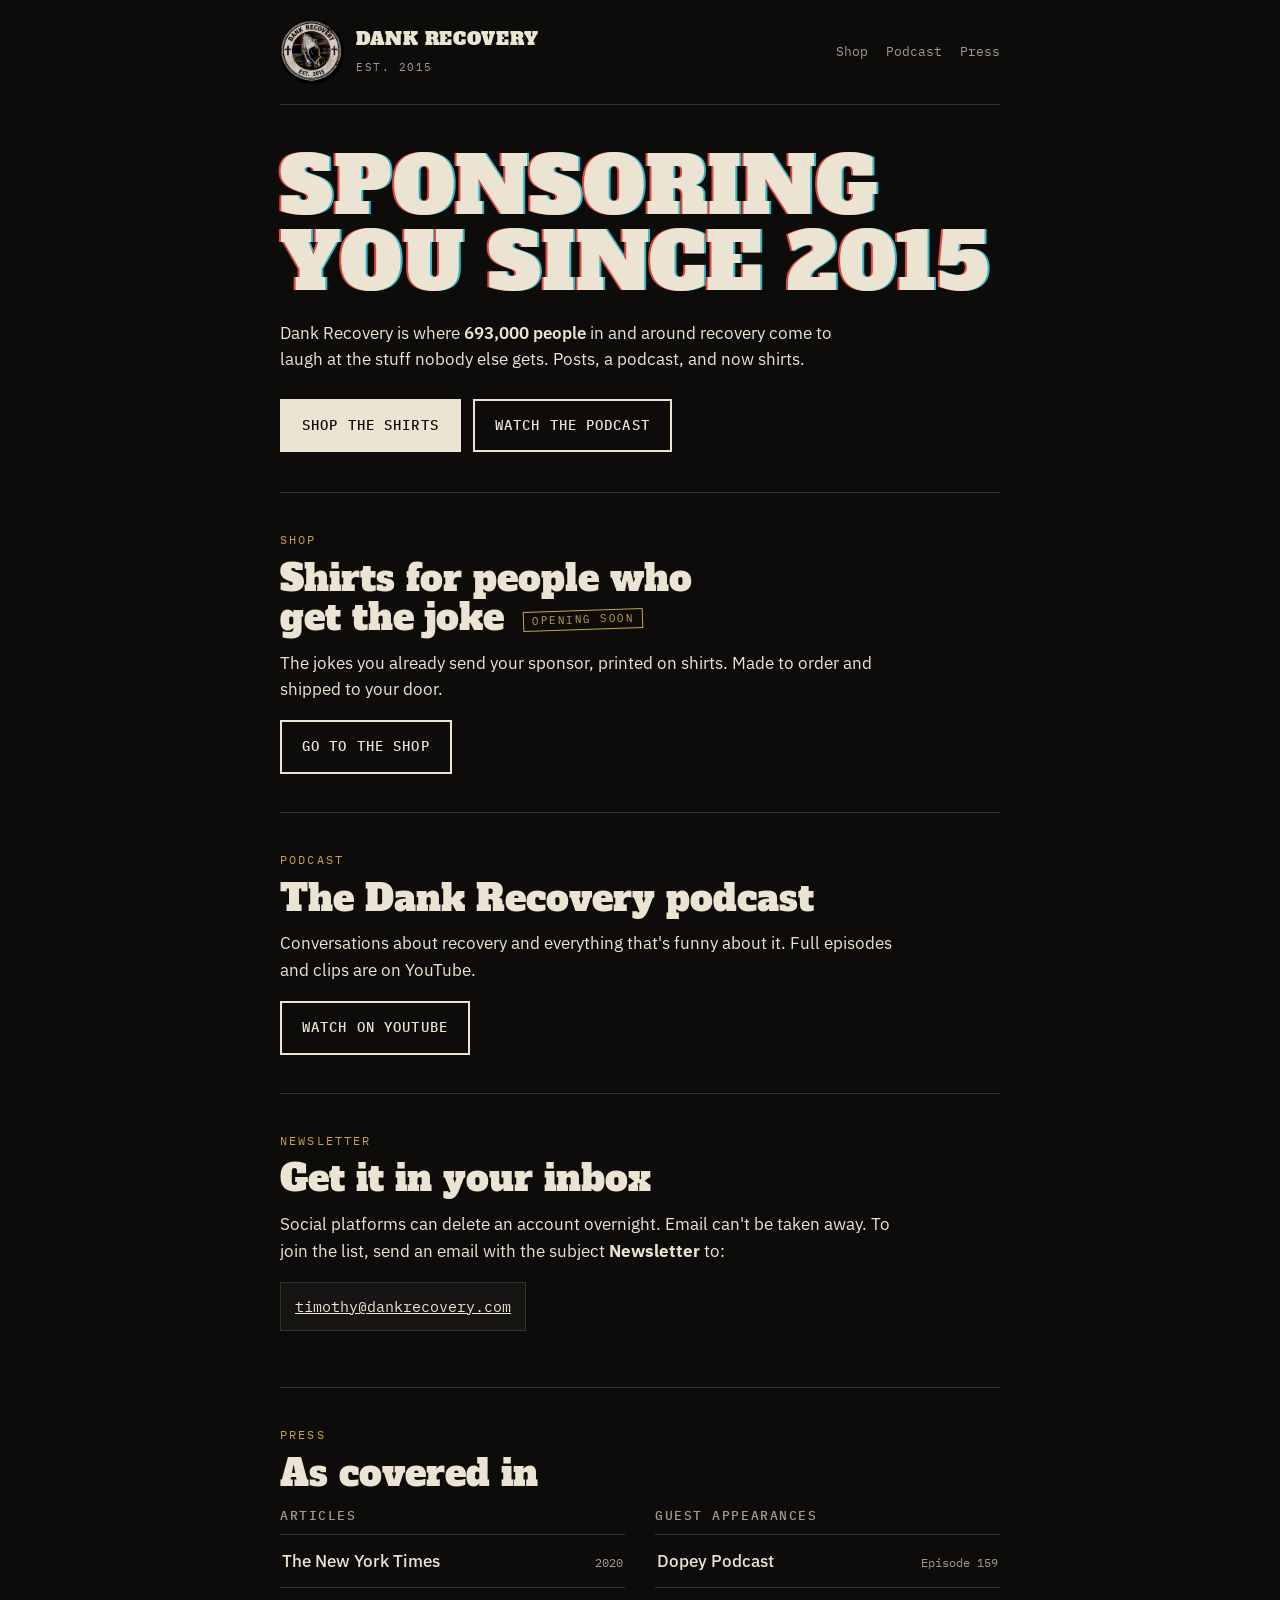
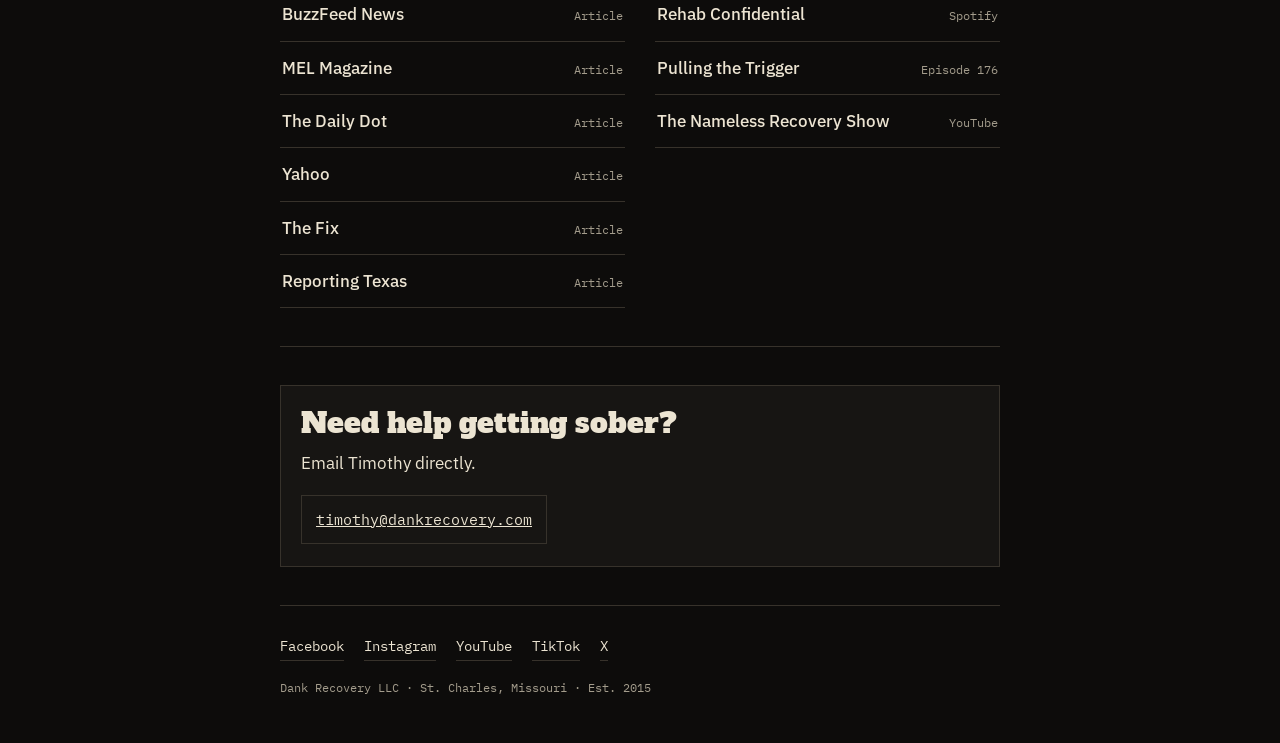
==== index.html @ 9c5b424f "Add dankrecovery.com homepage and /shop forward to the store Homepage, logo, 404 page, /shop redirec" ====
<!DOCTYPE html>
<html lang="en">
<head>
<meta charset="utf-8">
<meta name="viewport" content="width=device-width, initial-scale=1">
<title>Dank Recovery</title>
<meta name="description" content="Dank Recovery: sponsoring you since 2015. The podcast, the press and the shop.">
<link rel="canonical" href="https://dankrecovery.com/">
<link rel="icon" href="/logo.jpg">
<meta property="og:title" content="Dank Recovery">
<meta property="og:description" content="Sponsoring you since 2015. The podcast, the press and the shop.">
<meta property="og:image" content="https://dankrecovery.com/logo.jpg">
<meta property="og:url" content="https://dankrecovery.com/">
<link rel="preconnect" href="https://fonts.googleapis.com">
<link rel="preconnect" href="https://fonts.gstatic.com" crossorigin>
<link href="https://fonts.googleapis.com/css2?family=Alfa+Slab+One&family=IBM+Plex+Mono:wght@400;500&family=IBM+Plex+Sans:wght@400;500;600&display=swap" rel="stylesheet">
<style>
  /* Layout idea: one left-aligned column like a photocopied meeting flyer; ruled sections, stamped labels, a coin seal in the header. Single dark theme by choice. */
  :root {
    color-scheme: dark;
    --ink: #0d0c0b;
    --panel: #171513;
    --bone: #ece4d2;
    --ash: #a39c8c;
    --rule: #37322b;
    --brass: #c9a24a;
    --ghost-a: #e0483c;
    --ghost-b: #35b8c4;
    --display: "Alfa Slab One", "Rockwell", "Georgia", serif;
    --body: "IBM Plex Sans", "Helvetica Neue", Arial, sans-serif;
    --mono: "IBM Plex Mono", "Courier New", monospace;
  }
  * { box-sizing: border-box; }
  html { -webkit-text-size-adjust: 100%; }
  body {
    margin: 0;
    background: var(--ink);
    color: var(--bone);
    font-family: var(--body);
    font-size: 17px;
    line-height: 1.55;
  }
  a { color: inherit; }
  a:focus-visible, button:focus-visible { outline: 2px solid var(--brass); outline-offset: 3px; }
  .wrap { max-width: 760px; margin: 0 auto; padding: 0 20px; }

  header.top {
    display: flex; align-items: center; justify-content: space-between; gap: 16px;
    padding: 20px 0; border-bottom: 1px solid var(--rule);
  }
  .brand { display: flex; align-items: center; gap: 12px; text-decoration: none; }
  .seal {
    width: 64px; height: 64px; flex: none; border-radius: 50%; display: block; object-fit: cover;
  }
  .brand-name { font-family: var(--display); font-size: 18px; letter-spacing: .04em; line-height: 1.1; }
  .brand-est { font-family: var(--mono); font-size: 11px; letter-spacing: .14em; color: var(--ash); }
  nav.top-nav { display: flex; flex-wrap: wrap; gap: 6px 18px; font-family: var(--mono); font-size: 13px; }
  nav.top-nav a { text-decoration: none; color: var(--ash); padding: 6px 0; }
  nav.top-nav a:hover { color: var(--bone); }

  .hero { padding: 44px 0 40px; border-bottom: 1px solid var(--rule); }
  h1 {
    font-family: var(--display); font-weight: 400;
    font-size: clamp(40px, 11vw, 78px); line-height: .98; letter-spacing: .01em;
    margin: 0 0 18px; text-wrap: balance; text-transform: uppercase;
    text-shadow: -2px 0 0 var(--ghost-a), 2px 0 0 var(--ghost-b);
  }
  .lede { max-width: 34em; margin: 0 0 26px; color: var(--bone); }
  .lede b { font-weight: 600; }
  .actions { display: flex; flex-wrap: wrap; gap: 12px; }
  .btn {
    display: inline-block; text-decoration: none; font-family: var(--mono); font-weight: 500;
    font-size: 14px; letter-spacing: .08em; text-transform: uppercase;
    padding: 14px 20px; border: 2px solid var(--bone);
  }
  .btn.primary { background: var(--bone); color: var(--ink); }
  .btn.primary:hover { background: var(--brass); border-color: var(--brass); }
  .btn:hover { border-color: var(--brass); color: var(--brass); }
  .btn.primary:hover { color: var(--ink); }

  section { padding: 38px 0; border-bottom: 1px solid var(--rule); }
  .label {
    font-family: var(--mono); font-size: 12px; letter-spacing: .18em; text-transform: uppercase;
    color: var(--brass); margin: 0 0 10px;
  }
  h2 {
    font-family: var(--display); font-weight: 400; font-size: clamp(26px, 6.5vw, 36px);
    line-height: 1.08; margin: 0 0 12px; text-wrap: balance;
  }
  section p { max-width: 36em; margin: 0 0 18px; }
  .muted { color: var(--ash); }
  .tag {
    display: inline-block; font-family: var(--mono); font-size: 11px; letter-spacing: .14em;
    text-transform: uppercase; border: 1px solid var(--brass); color: var(--brass);
    padding: 3px 8px; margin-left: 8px; vertical-align: middle; transform: rotate(-2deg);
  }
  .address {
    font-family: var(--mono); font-size: 15px; background: var(--panel);
    border: 1px solid var(--rule); padding: 12px 14px; display: inline-block; word-break: break-all;
  }

  ul.links { list-style: none; margin: 0; padding: 0; display: grid; gap: 0; }
  ul.links li { border-top: 1px solid var(--rule); }
  ul.links li:last-child { border-bottom: 1px solid var(--rule); }
  ul.links a {
    display: flex; justify-content: space-between; align-items: baseline; gap: 16px;
    padding: 13px 2px; text-decoration: none;
  }
  ul.links a:hover .name { color: var(--brass); }
  ul.links .name { font-weight: 500; }
  ul.links .meta { font-family: var(--mono); font-size: 12px; color: var(--ash); text-align: right; flex: none; }
  .cols { display: grid; gap: 30px; grid-template-columns: 1fr; }
  @media (min-width: 640px) { .cols { grid-template-columns: 1fr 1fr; } }
  h3 { font-family: var(--mono); font-weight: 500; font-size: 13px; letter-spacing: .12em; text-transform: uppercase; color: var(--ash); margin: 0 0 8px; }

  .help { background: var(--panel); border: 1px solid var(--rule); padding: 22px 20px; }
  .help h2 { font-size: clamp(22px, 5.5vw, 28px); }

  footer { padding: 30px 0 46px; }
  .social { display: flex; flex-wrap: wrap; gap: 8px 20px; font-family: var(--mono); font-size: 14px; margin-bottom: 18px; }
  .social a { text-decoration: none; border-bottom: 1px solid var(--rule); padding-bottom: 2px; }
  .social a:hover { color: var(--brass); border-color: var(--brass); }
  .fine { font-family: var(--mono); font-size: 12px; color: var(--ash); margin: 0; }
</style>
</head>
<body>
<div class="wrap">

  <header class="top">
    <a class="brand" href="#top" aria-label="Dank Recovery home">
      <img class="seal" src="/logo.jpg" width="64" height="64" alt="Dank Recovery seal">
      <span>
        <span class="brand-name">DANK RECOVERY</span><br>
        <span class="brand-est">EST. 2015</span>
      </span>
    </a>
    <nav class="top-nav" aria-label="Sections">
      <a href="#shop">Shop</a>
      <a href="#podcast">Podcast</a>
      <a href="#press">Press</a>
    </nav>
  </header>

  <main id="top">
    <div class="hero">
      <h1>Sponsoring you since 2015</h1>
      <p class="lede">Dank Recovery is where <b>693,000 people</b> in and around recovery come to laugh at the stuff nobody else gets. Posts, a podcast, and now shirts.</p>
      <div class="actions">
        <a class="btn primary" href="/shop/">Shop the shirts</a>
        <a class="btn" href="https://www.youtube.com/dankrecovery">Watch the podcast</a>
      </div>
    </div>

    <section id="shop">
      <p class="label">Shop</p>
      <h2>Shirts for people who get the joke <span class="tag">Opening soon</span></h2>
      <p>The jokes you already send your sponsor, printed on shirts. Made to order and shipped to your door.</p>
      <a class="btn" href="/shop/">Go to the shop</a>
    </section>

    <section id="podcast">
      <p class="label">Podcast</p>
      <h2>The Dank Recovery podcast</h2>
      <p>Conversations about recovery and everything that's funny about it. Full episodes and clips are on YouTube.</p>
      <a class="btn" href="https://www.youtube.com/dankrecovery">Watch on YouTube</a>
    </section>

    <section id="newsletter">
      <p class="label">Newsletter</p>
      <h2>Get it in your inbox</h2>
      <p>Social platforms can delete an account overnight. Email can't be taken away. To join the list, send an email with the subject <b>Newsletter</b> to:</p>
      <p><a class="address" href="mailto:timothy@dankrecovery.com?subject=Newsletter">timothy@dankrecovery.com</a></p>
    </section>

    <section id="press">
      <p class="label">Press</p>
      <h2>As covered in</h2>
      <div class="cols">
        <div>
          <h3>Articles</h3>
          <ul class="links">
            <li><a href="https://www.nytimes.com/2020/09/23/style/recovery-memes.html"><span class="name">The New York Times</span><span class="meta">2020</span></a></li>
            <li><a href="https://www.buzzfeednews.com/amphtml/derekgardner/this-edgy-instagram-account-is-giving-people-affected-by"><span class="name">BuzzFeed News</span><span class="meta">Article</span></a></li>
            <li><a href="https://melmagazine.com/en-us/story/dank-recovery-memes-and-the-quest-to-find-humor-in-addiction"><span class="name">MEL Magazine</span><span class="meta">Article</span></a></li>
            <li><a href="https://www.dailydot.com/irl/dank-recovery-memes/"><span class="name">The Daily Dot</span><span class="meta">Article</span></a></li>
            <li><a href="https://www.yahoo.com/lifestyle/recovery-meme-accounts-humor-shed-153538871.html"><span class="name">Yahoo</span><span class="meta">Article</span></a></li>
            <li><a href="https://www.thefix.com/dank-recovery-memes-and-healing-power-humor"><span class="name">The Fix</span><span class="meta">Article</span></a></li>
            <li><a href="https://reportingtexas.com/fighting-addiction-one-dank-meme-at-a-time/"><span class="name">Reporting Texas</span><span class="meta">Article</span></a></li>
          </ul>
        </div>
        <div>
          <h3>Guest appearances</h3>
          <ul class="links">
            <li><a href="https://dopeypodcast.podbean.com/e/dopey159a-dopeymarathonlinda-heroinoverdosing-onthe-mississippiwithjeremy-and-buzz-weed-marc-marontimfromdankrecovery-memeson-selling-organsdrugsand/"><span class="name">Dopey Podcast</span><span class="meta">Episode 159</span></a></li>
            <li><a href="https://open.spotify.com/episode/2wEBMOQjkneJYwft8K1tZ4"><span class="name">Rehab Confidential</span><span class="meta">Spotify</span></a></li>
            <li><a href="https://m.soundcloud.com/pullingthetrigger/episode-176-tim-kavanagh-creator-of-dank-recovery-memes"><span class="name">Pulling the Trigger</span><span class="meta">Episode 176</span></a></li>
            <li><a href="https://youtu.be/v4PoFjQ8Orw"><span class="name">The Nameless Recovery Show</span><span class="meta">YouTube</span></a></li>
          </ul>
        </div>
      </div>
    </section>

    <section id="help">
      <div class="help">
        <h2>Need help getting sober?</h2>
        <p>Email Timothy directly.</p>
        <p style="margin-bottom:0"><a class="address" href="mailto:timothy@dankrecovery.com">timothy@dankrecovery.com</a></p>
      </div>
    </section>
  </main>

  <footer>
    <nav class="social" aria-label="Social accounts">
      <a href="https://www.facebook.com/DankRecovery">Facebook</a>
      <a href="https://www.instagram.com/dankrecovered">Instagram</a>
      <a href="https://www.youtube.com/dankrecovery">YouTube</a>
      <a href="https://www.tiktok.com/@dankrecovery">TikTok</a>
      <a href="https://twitter.com/dankrecovery">X</a>
    </nav>
    <p class="fine">Dank Recovery LLC · St. Charles, Missouri · Est. 2015</p>
  </footer>

</div>
</body>
</html>
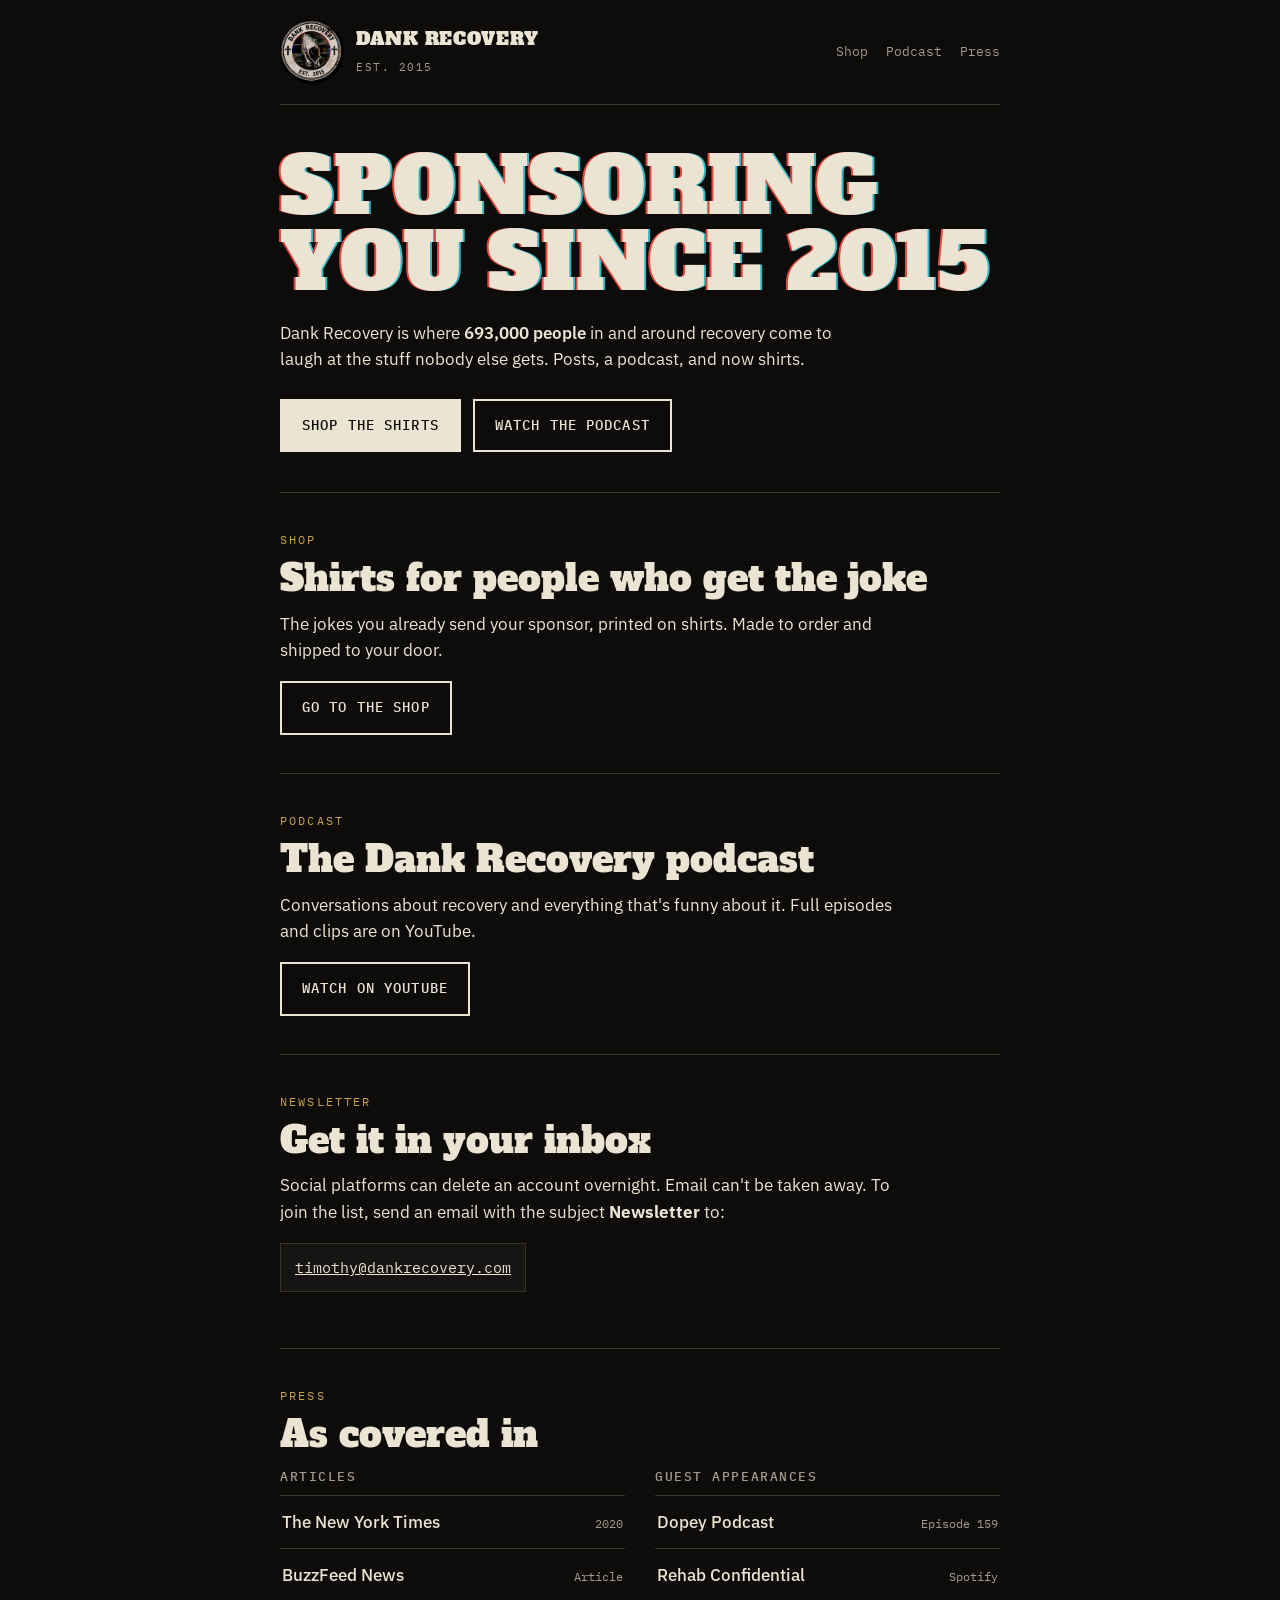
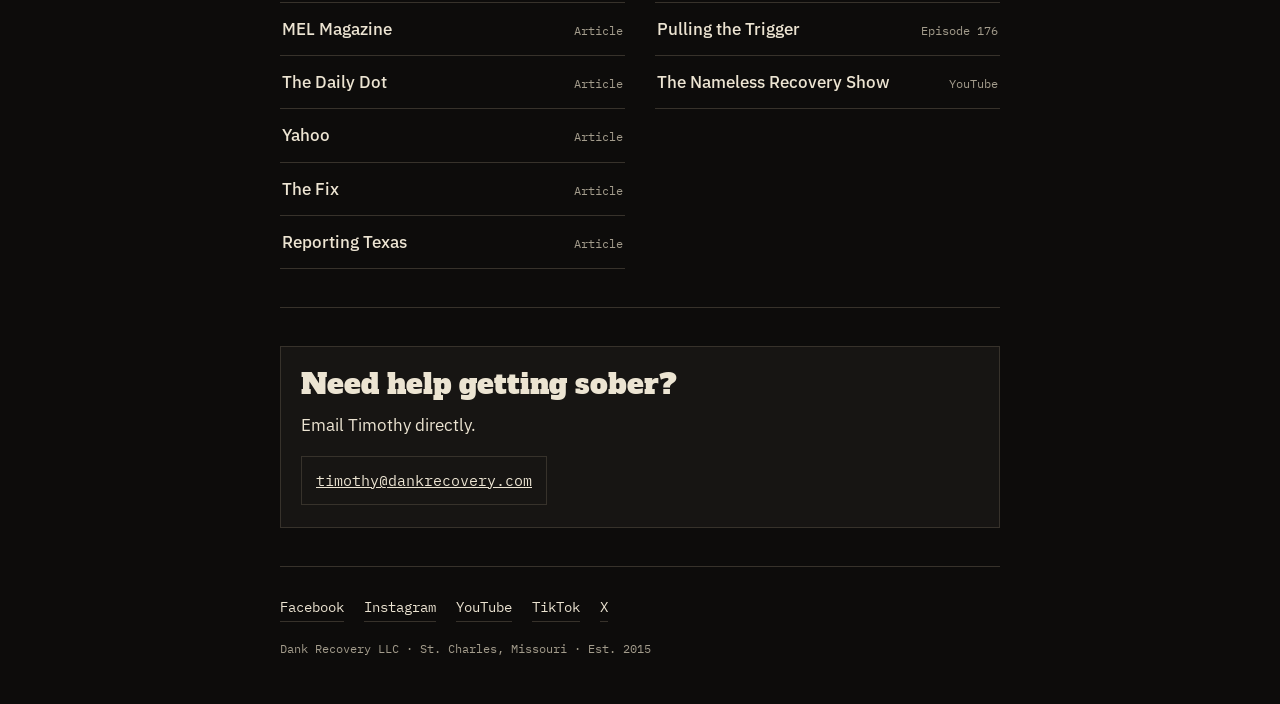
==== commit 9a394838: "Send Shop links straight to the store Co-Authored-By: Claude Fable 5.2 <noreply@anthropic.com> Claud" ====
--- a/index.html
+++ b/index.html
@@ -135,7 +135,7 @@
       </span>
     </a>
     <nav class="top-nav" aria-label="Sections">
-      <a href="#shop">Shop</a>
+      <a href="https://shop.dankrecovery.com/">Shop</a>
       <a href="#podcast">Podcast</a>
       <a href="#press">Press</a>
     </nav>
@@ -146,16 +146,16 @@
       <h1>Sponsoring you since 2015</h1>
       <p class="lede">Dank Recovery is where <b>693,000 people</b> in and around recovery come to laugh at the stuff nobody else gets. Posts, a podcast, and now shirts.</p>
       <div class="actions">
-        <a class="btn primary" href="/shop/">Shop the shirts</a>
+        <a class="btn primary" href="https://shop.dankrecovery.com/">Shop the shirts</a>
         <a class="btn" href="https://www.youtube.com/dankrecovery">Watch the podcast</a>
       </div>
     </div>
 
     <section id="shop">
       <p class="label">Shop</p>
-      <h2>Shirts for people who get the joke <span class="tag">Opening soon</span></h2>
+      <h2>Shirts for people who get the joke</h2>
       <p>The jokes you already send your sponsor, printed on shirts. Made to order and shipped to your door.</p>
-      <a class="btn" href="/shop/">Go to the shop</a>
+      <a class="btn" href="https://shop.dankrecovery.com/">Go to the shop</a>
     </section>
 
     <section id="podcast">
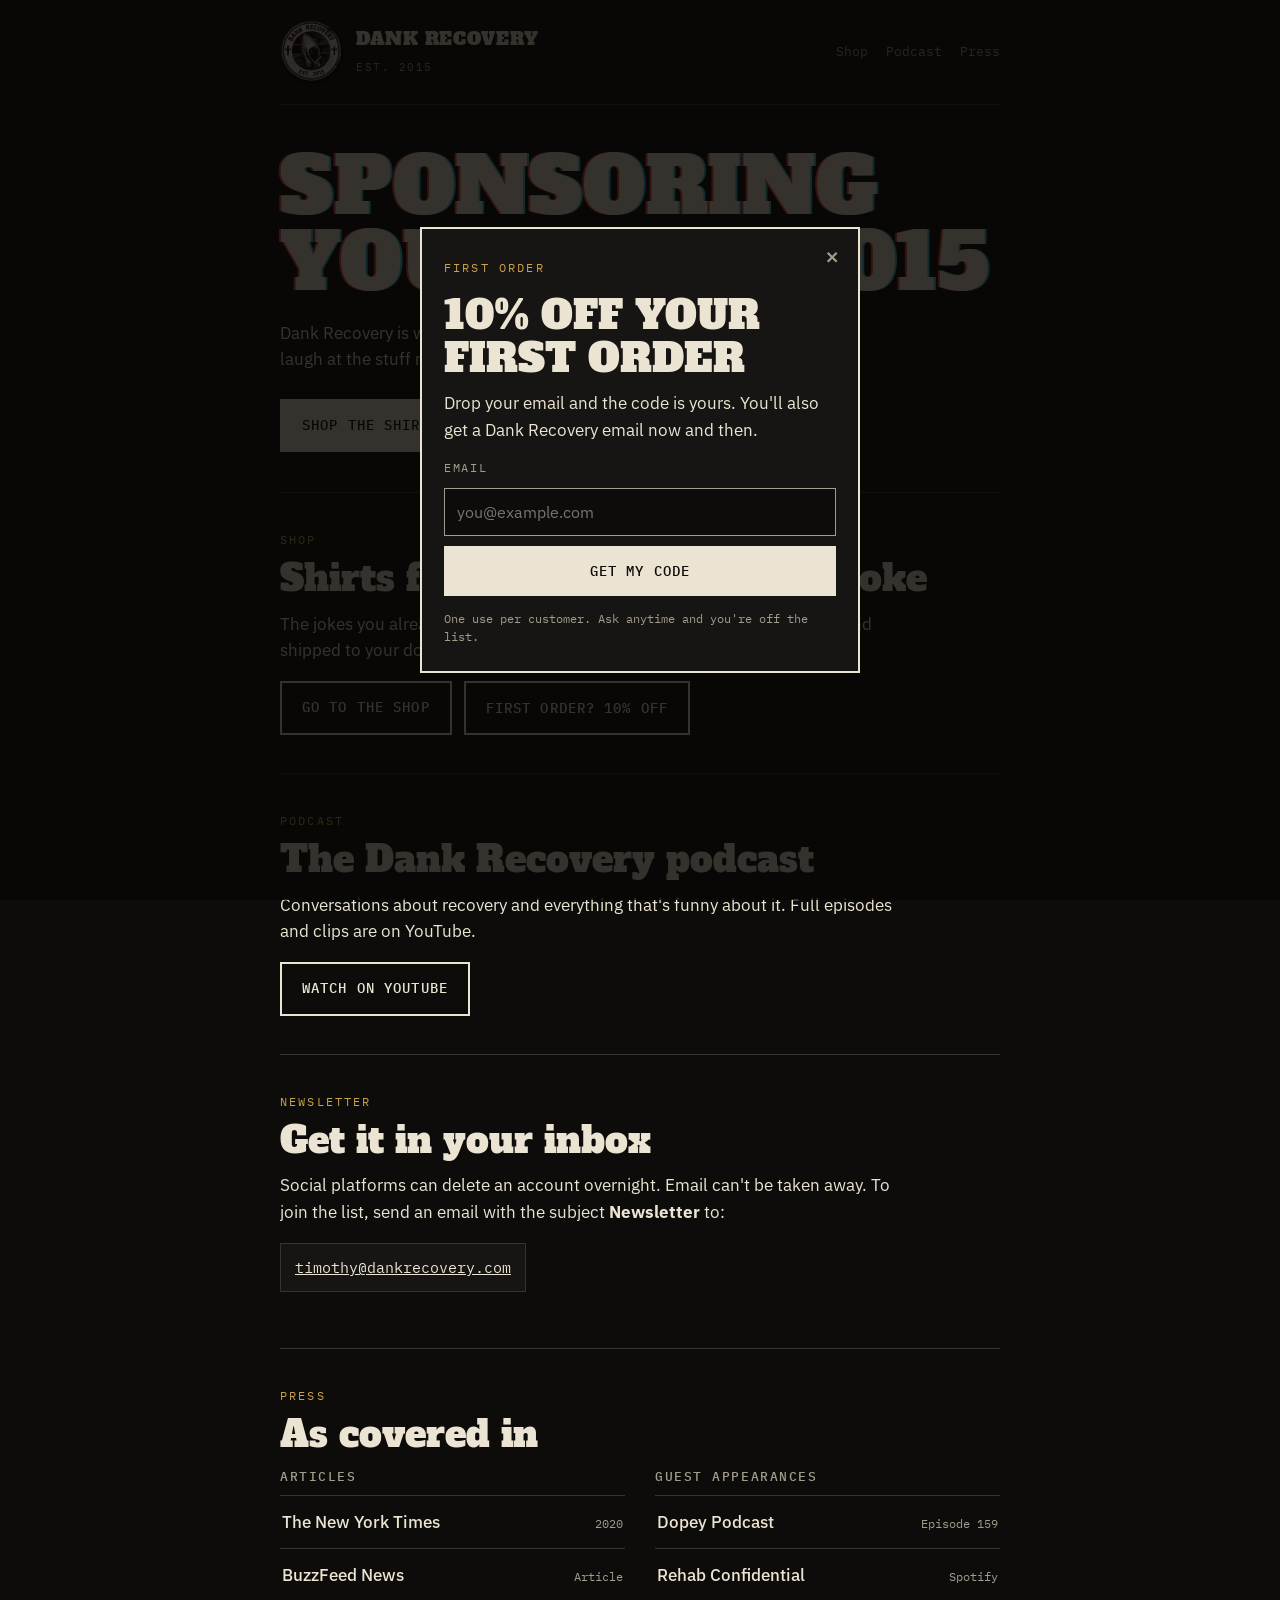
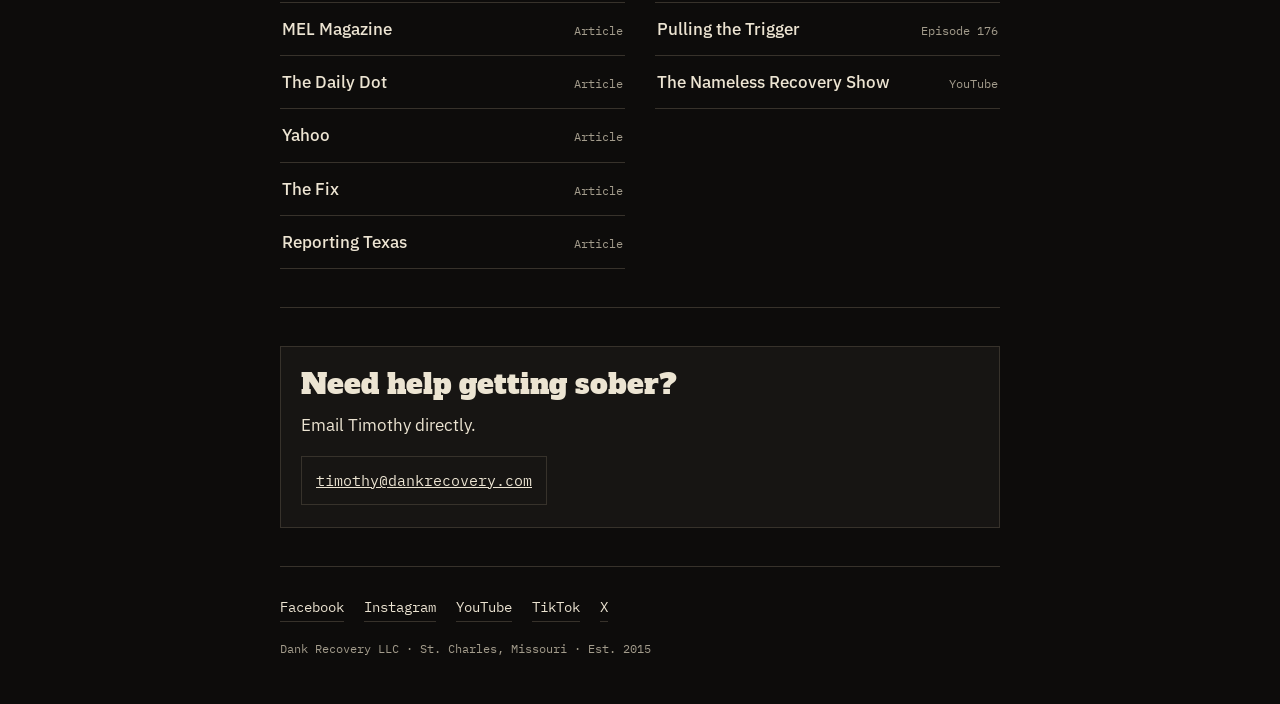
==== commit 28b025ff: "Add WELCOME10 email popup to the homepage Opens after 8 seconds or a third of the way down the page," ====
--- a/index.html
+++ b/index.html
@@ -121,6 +121,42 @@
   .social a { text-decoration: none; border-bottom: 1px solid var(--rule); padding-bottom: 2px; }
   .social a:hover { color: var(--brass); border-color: var(--brass); }
   .fine { font-family: var(--mono); font-size: 12px; color: var(--ash); margin: 0; }
+
+  /* Welcome-offer popup: same flyer language as the page (ruled panel, stamped label, slab headline). */
+  button.btn { background: none; color: var(--bone); cursor: pointer; border-radius: 0; }
+  button.btn.primary { background: var(--bone); color: var(--ink); }
+  button.btn.primary:hover { background: var(--brass); border-color: var(--brass); color: var(--ink); }
+  button.btn[disabled] { opacity: .6; cursor: default; }
+  dialog.offer {
+    width: min(92vw, 440px); padding: 0; border: 2px solid var(--bone);
+    background: var(--panel); color: var(--bone);
+  }
+  dialog.offer::backdrop { background: rgba(8, 7, 6, .8); }
+  .offer-body { position: relative; padding: 30px 22px 24px; }
+  .offer-close {
+    position: absolute; top: 4px; right: 4px; width: 44px; height: 44px;
+    background: none; border: 0; color: var(--ash); cursor: pointer;
+    font: 500 24px/1 var(--mono);
+  }
+  .offer-close:hover { color: var(--bone); }
+  .offer h2 { font-size: clamp(30px, 9vw, 40px); text-transform: uppercase; margin: 0 0 10px; }
+  .offer h2:focus { outline: none; }
+  .offer p { margin: 0 0 16px; }
+  .offer form { display: grid; gap: 10px; }
+  .offer label { font-family: var(--mono); font-size: 12px; letter-spacing: .14em; text-transform: uppercase; color: var(--ash); }
+  .offer input[type="email"] {
+    width: 100%; font: 16px var(--body); padding: 13px 12px; border-radius: 0;
+    background: var(--ink); color: var(--bone); border: 1px solid var(--ash);
+  }
+  .offer input[type="email"]:focus-visible { outline: 2px solid var(--brass); outline-offset: 2px; }
+  .offer .btn { width: 100%; text-align: center; }
+  .offer .fine { margin: 14px 0 0; }
+  .offer .hp { position: absolute; left: -9999px; width: 1px; height: 1px; overflow: hidden; }
+  .code {
+    font-family: var(--mono); font-size: 26px; letter-spacing: .16em; text-align: center;
+    border: 2px dashed var(--brass); color: var(--brass); padding: 14px 10px;
+    -webkit-user-select: all; user-select: all;
+  }
 </style>
 </head>
 <body>
@@ -155,7 +191,10 @@
       <p class="label">Shop</p>
       <h2>Shirts for people who get the joke</h2>
       <p>The jokes you already send your sponsor, printed on shirts. Made to order and shipped to your door.</p>
-      <a class="btn" href="https://shop.dankrecovery.com/">Go to the shop</a>
+      <div class="actions">
+        <a class="btn" href="https://shop.dankrecovery.com/">Go to the shop</a>
+        <button class="btn" type="button" data-offer-open hidden>First order? 10% off</button>
+      </div>
     </section>
 
     <section id="podcast">
@@ -221,5 +260,121 @@
   </footer>
 
 </div>
+
+<dialog class="offer" id="offer" aria-labelledby="offer-title">
+  <div class="offer-body">
+    <button class="offer-close" type="button" data-offer-close aria-label="Close">&times;</button>
+
+    <div id="offer-ask">
+      <p class="label">First order</p>
+      <h2 id="offer-title" tabindex="-1" autofocus>10% off your first order</h2>
+      <p>Drop your email and the code is yours. You'll also get a Dank Recovery email now and then.</p>
+      <form id="offer-form" novalidate>
+        <label for="offer-email">Email</label>
+        <input id="offer-email" name="email" type="email" autocomplete="email" inputmode="email" placeholder="you@example.com" required>
+        <div class="hp" aria-hidden="true"><label>Leave this empty <input type="text" name="_honey" tabindex="-1" autocomplete="off"></label></div>
+        <p class="fine" id="offer-error" role="alert" hidden>Enter a valid email address to get the code.</p>
+        <button class="btn primary" type="submit">Get my code</button>
+      </form>
+      <p class="fine">One use per customer. Ask anytime and you're off the list.</p>
+    </div>
+
+    <div id="offer-done" hidden>
+      <p class="label">You're in</p>
+      <h2 id="offer-done-title" tabindex="-1">Here's your code</h2>
+      <p class="code">WELCOME10</p>
+      <a class="btn primary" href="https://shop.dankrecovery.com/promo/WELCOME10">Shop with 10% off</a>
+      <p class="fine">That button applies it for you. Or type the code at checkout.</p>
+    </div>
+  </div>
+</dialog>
+
+<script>
+(function () {
+  // Where signups are sent: a Google Apps Script web app that adds a row to the "Dank Recovery Email Signups" sheet.
+  var ENDPOINT = 'https://script.google.com/macros/s/AKfycbyEt3vbVzJD7ltwRnEnwiYEEIGz453PrwWQ8f9dHvfg3XHEx8GCQePpcfzzDBb7BaFuDw/exec';
+  var KEY = 'dr_offer';
+  var SNOOZE_MS = 14 * 24 * 60 * 60 * 1000; // after a dismissal, stay quiet for two weeks
+
+  var dlg = document.getElementById('offer');
+  if (!dlg || typeof dlg.showModal !== 'function') return;
+
+  var ask = document.getElementById('offer-ask');
+  var done = document.getElementById('offer-done');
+  var form = document.getElementById('offer-form');
+  var email = document.getElementById('offer-email');
+  var error = document.getElementById('offer-error');
+  var submit = form.querySelector('button[type="submit"]');
+
+  function read() { try { return JSON.parse(localStorage.getItem(KEY)) || {}; } catch (e) { return {}; } }
+  function write(v) { try { localStorage.setItem(KEY, JSON.stringify(v)); } catch (e) {} }
+
+  function showCode() {
+    ask.hidden = true;
+    done.hidden = false;
+    document.getElementById('offer-done-title').focus();
+  }
+
+  function open(auto) {
+    if (dlg.open) return;
+    var s = read();
+    if (auto && (s.joined || (s.dismissed && Date.now() - s.dismissed < SNOOZE_MS))) return;
+    dlg.showModal();
+    if (s.joined) showCode();
+  }
+
+  dlg.addEventListener('close', function () {
+    var s = read();
+    if (!s.joined) { s.dismissed = Date.now(); write(s); }
+  });
+  dlg.addEventListener('click', function (e) { if (e.target === dlg) dlg.close(); });
+  dlg.querySelector('[data-offer-close]').addEventListener('click', function () { dlg.close(); });
+
+  Array.prototype.forEach.call(document.querySelectorAll('[data-offer-open]'), function (el) {
+    el.hidden = false;
+    el.addEventListener('click', function () { open(false); });
+  });
+
+  // Auto-open once the visitor has settled in: 8 seconds, or a third of the way down the page.
+  var timer = setTimeout(function () { open(true); }, 8000);
+  function onScroll() {
+    var max = document.documentElement.scrollHeight - window.innerHeight;
+    if (max > 0 && window.scrollY / max > 0.33) {
+      window.removeEventListener('scroll', onScroll);
+      clearTimeout(timer);
+      open(true);
+    }
+  }
+  window.addEventListener('scroll', onScroll, { passive: true });
+
+  form.addEventListener('submit', function (e) {
+    e.preventDefault();
+    var value = email.value.trim();
+    if (!value || !email.checkValidity()) {
+      error.hidden = false;
+      email.setAttribute('aria-invalid', 'true');
+      email.focus();
+      return;
+    }
+    error.hidden = true;
+    email.removeAttribute('aria-invalid');
+    submit.disabled = true;
+    submit.textContent = 'Sending…';
+
+    function finish() {
+      var s = read(); s.joined = true; write(s);
+      showCode();
+    }
+
+    // Form-encoded with no-cors: Apps Script accepts it without a preflight. The reply can't be read, and isn't needed.
+    var body = new URLSearchParams();
+    body.set('email', value);
+    body.set('source', 'welcome-popup');
+    body.set('_honey', form.elements['_honey'].value);
+    fetch(ENDPOINT, { method: 'POST', mode: 'no-cors', body: body })
+      .then(finish, finish); // the visitor kept their side of the deal, so they get the code either way
+  });
+})();
+</script>
 </body>
 </html>
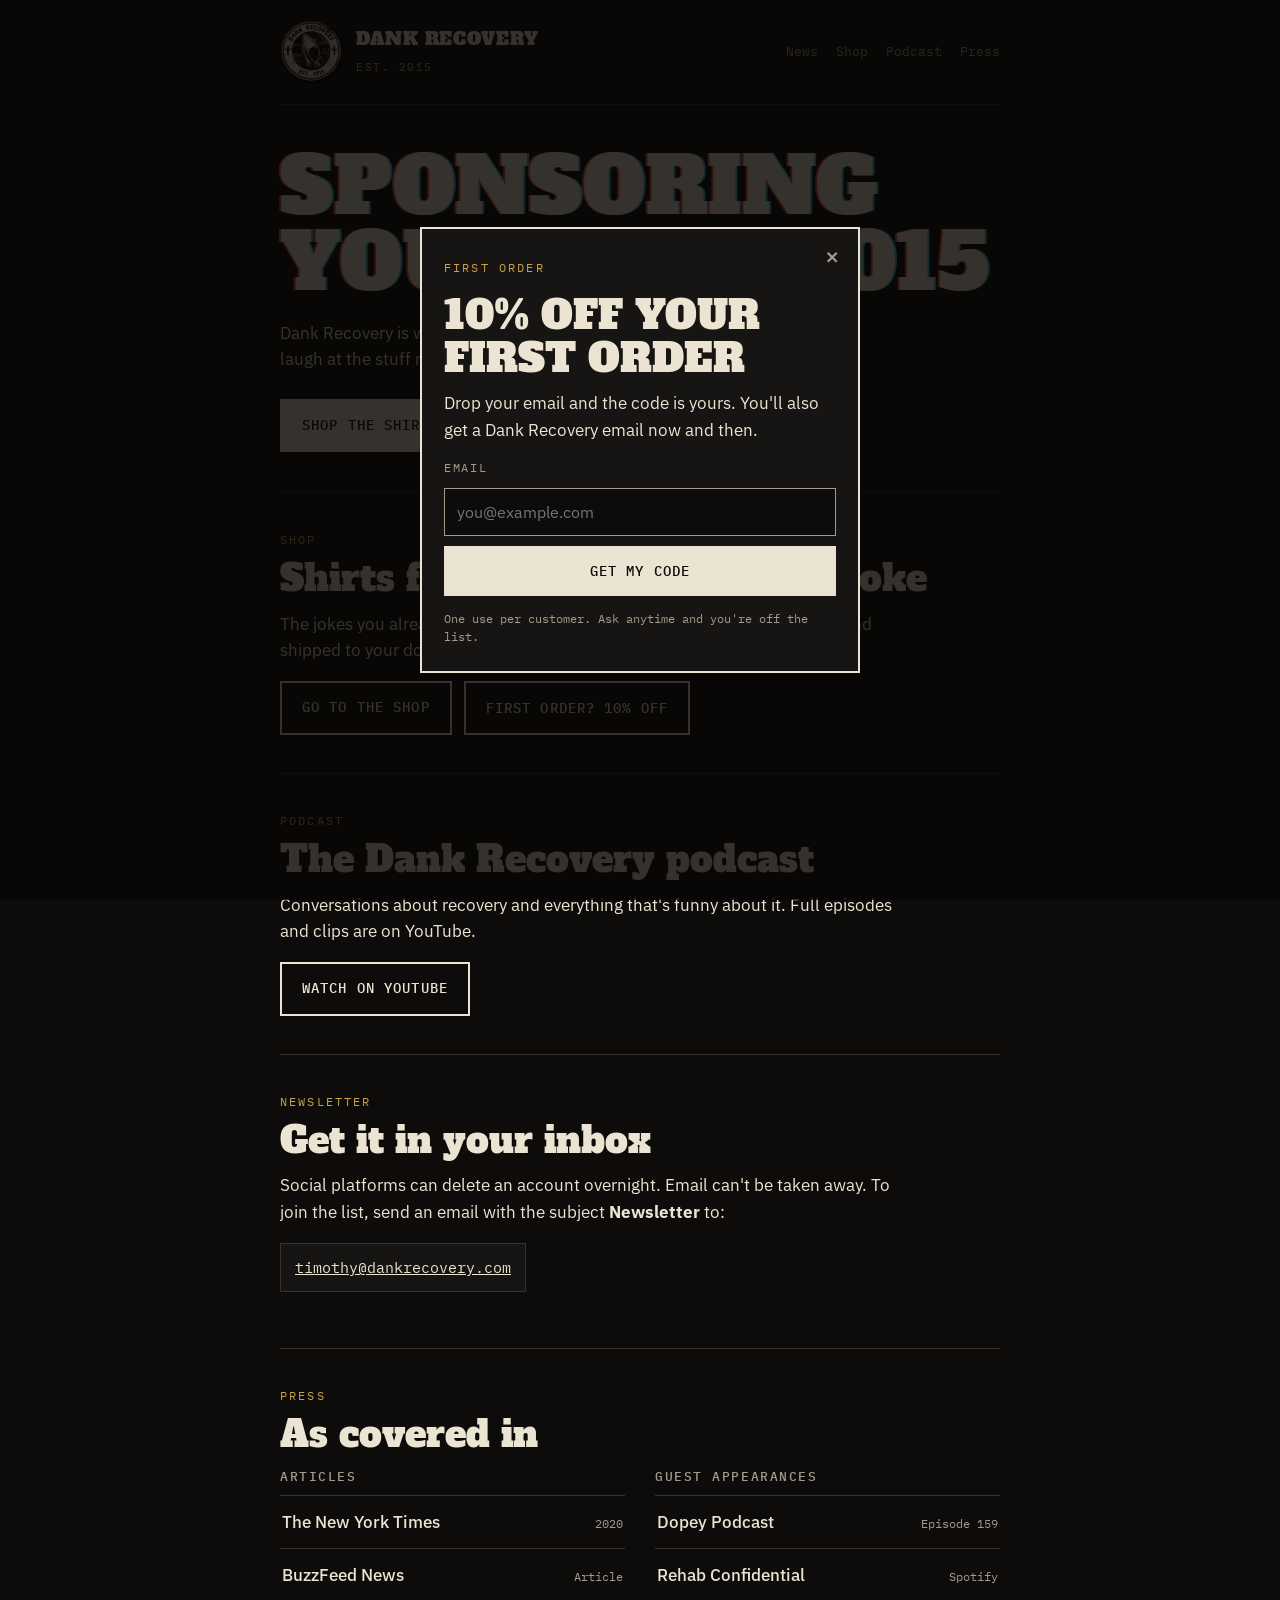
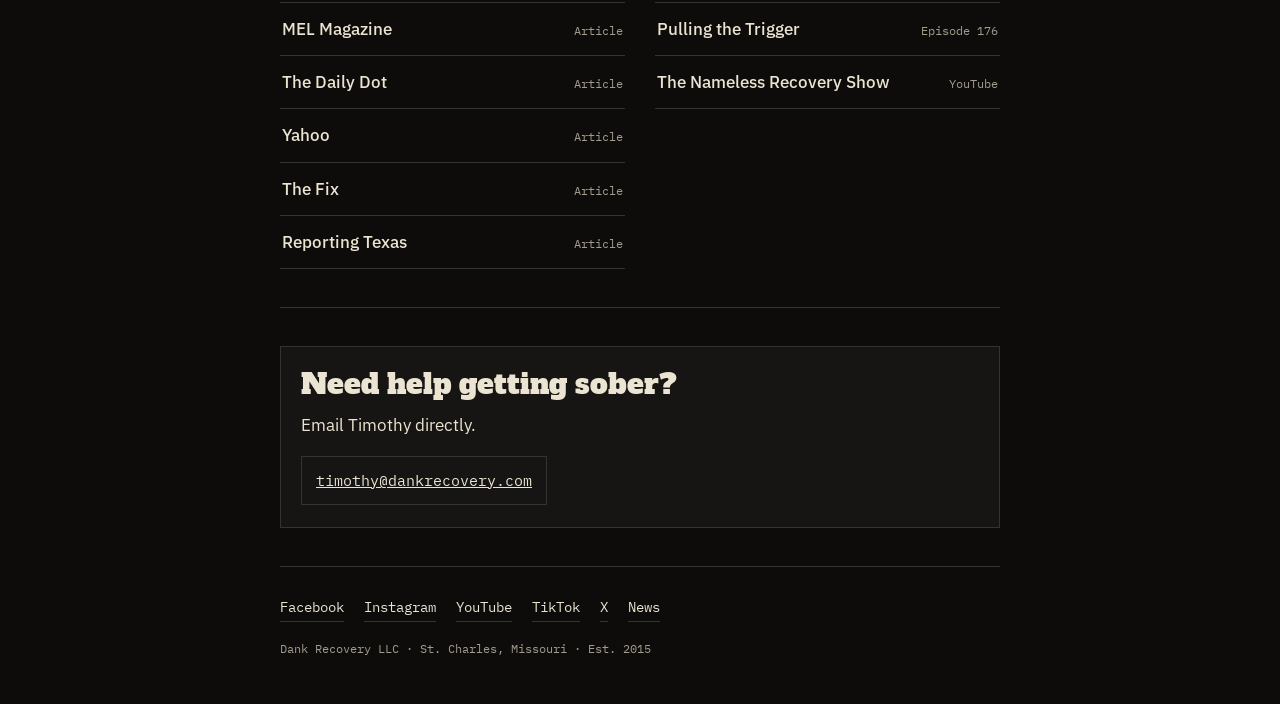
==== commit 2bf4c024: "Add Dank Recovery News section with share cards and ethics page Co-Authored-By: Claude Opus 5.5 <nor" ====
--- a/index.html
+++ b/index.html
@@ -171,6 +171,7 @@
       </span>
     </a>
     <nav class="top-nav" aria-label="Sections">
+      <a href="/news/">News</a>
       <a href="https://shop.dankrecovery.com/">Shop</a>
       <a href="#podcast">Podcast</a>
       <a href="#press">Press</a>
@@ -255,6 +256,7 @@
       <a href="https://www.youtube.com/dankrecovery">YouTube</a>
       <a href="https://www.tiktok.com/@dankrecovery">TikTok</a>
       <a href="https://twitter.com/dankrecovery">X</a>
+      <a href="/news/">News</a>
     </nav>
     <p class="fine">Dank Recovery LLC · St. Charles, Missouri · Est. 2015</p>
   </footer>
